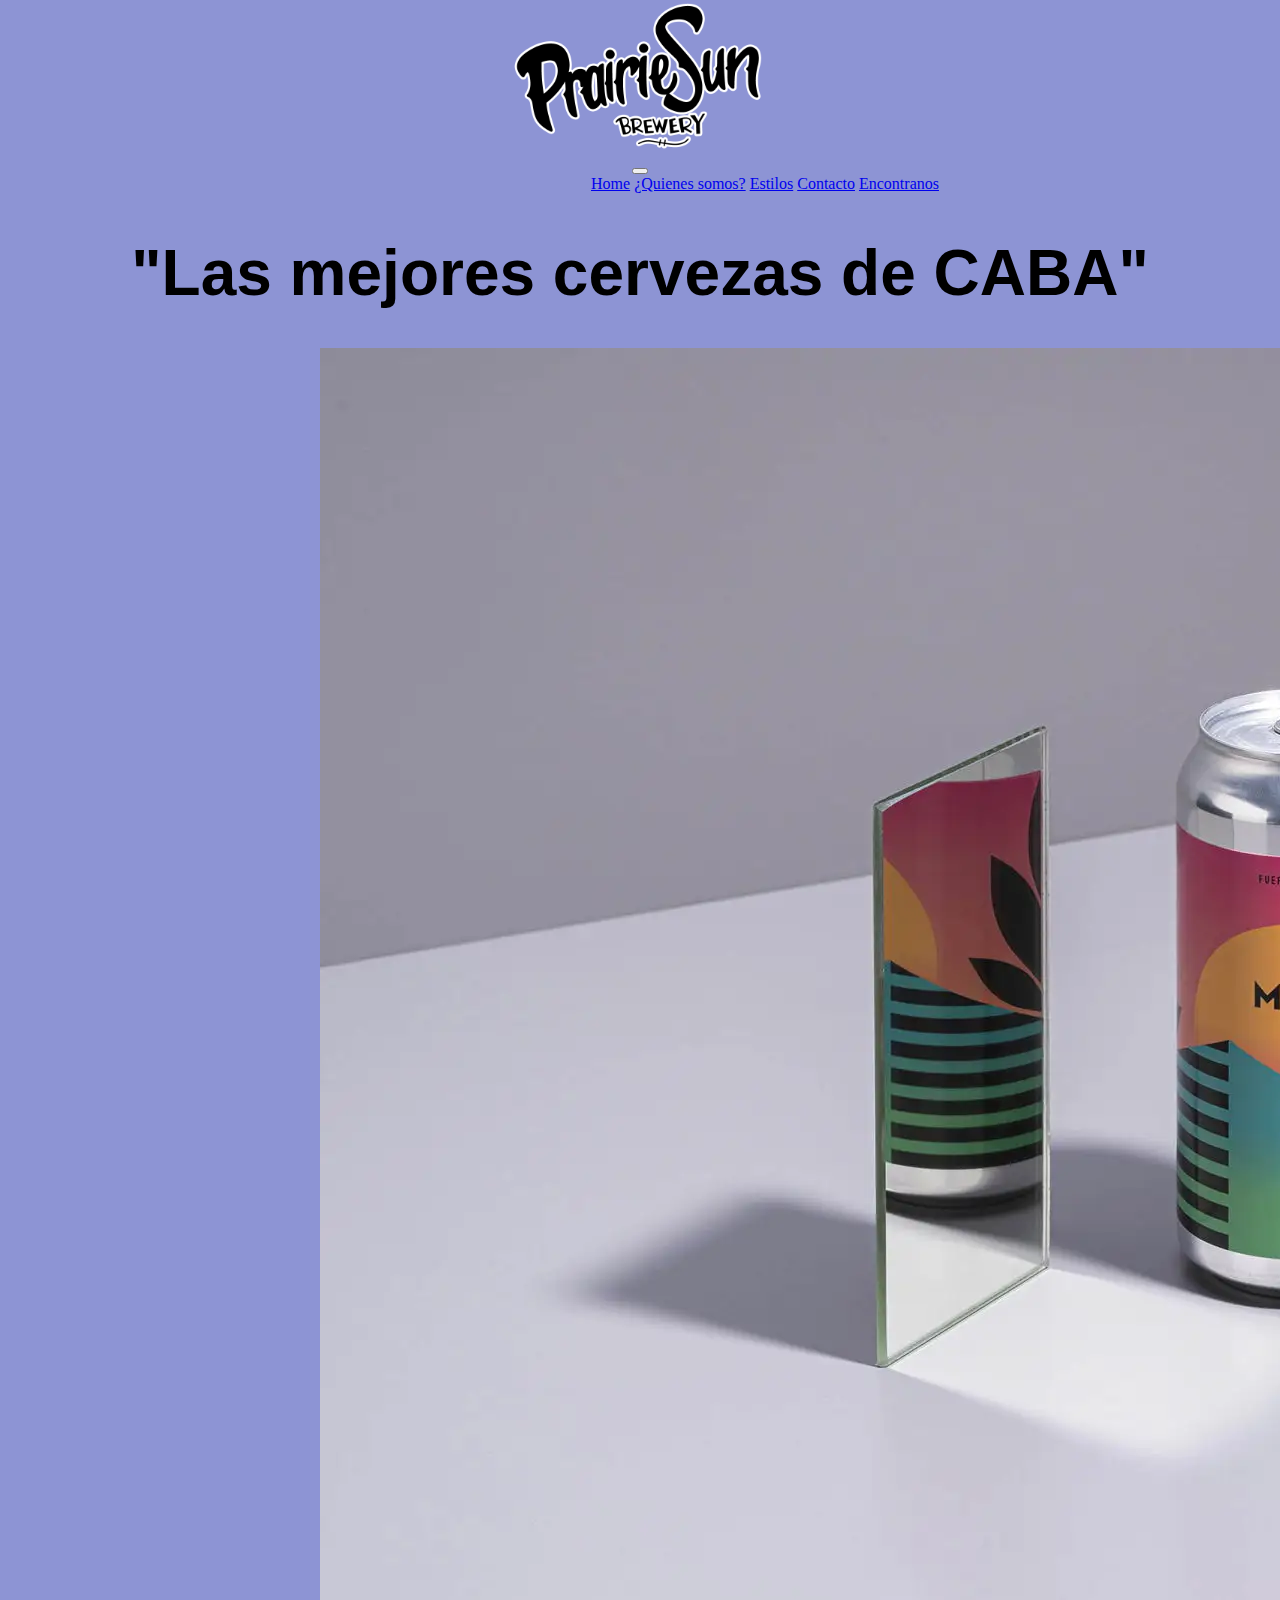
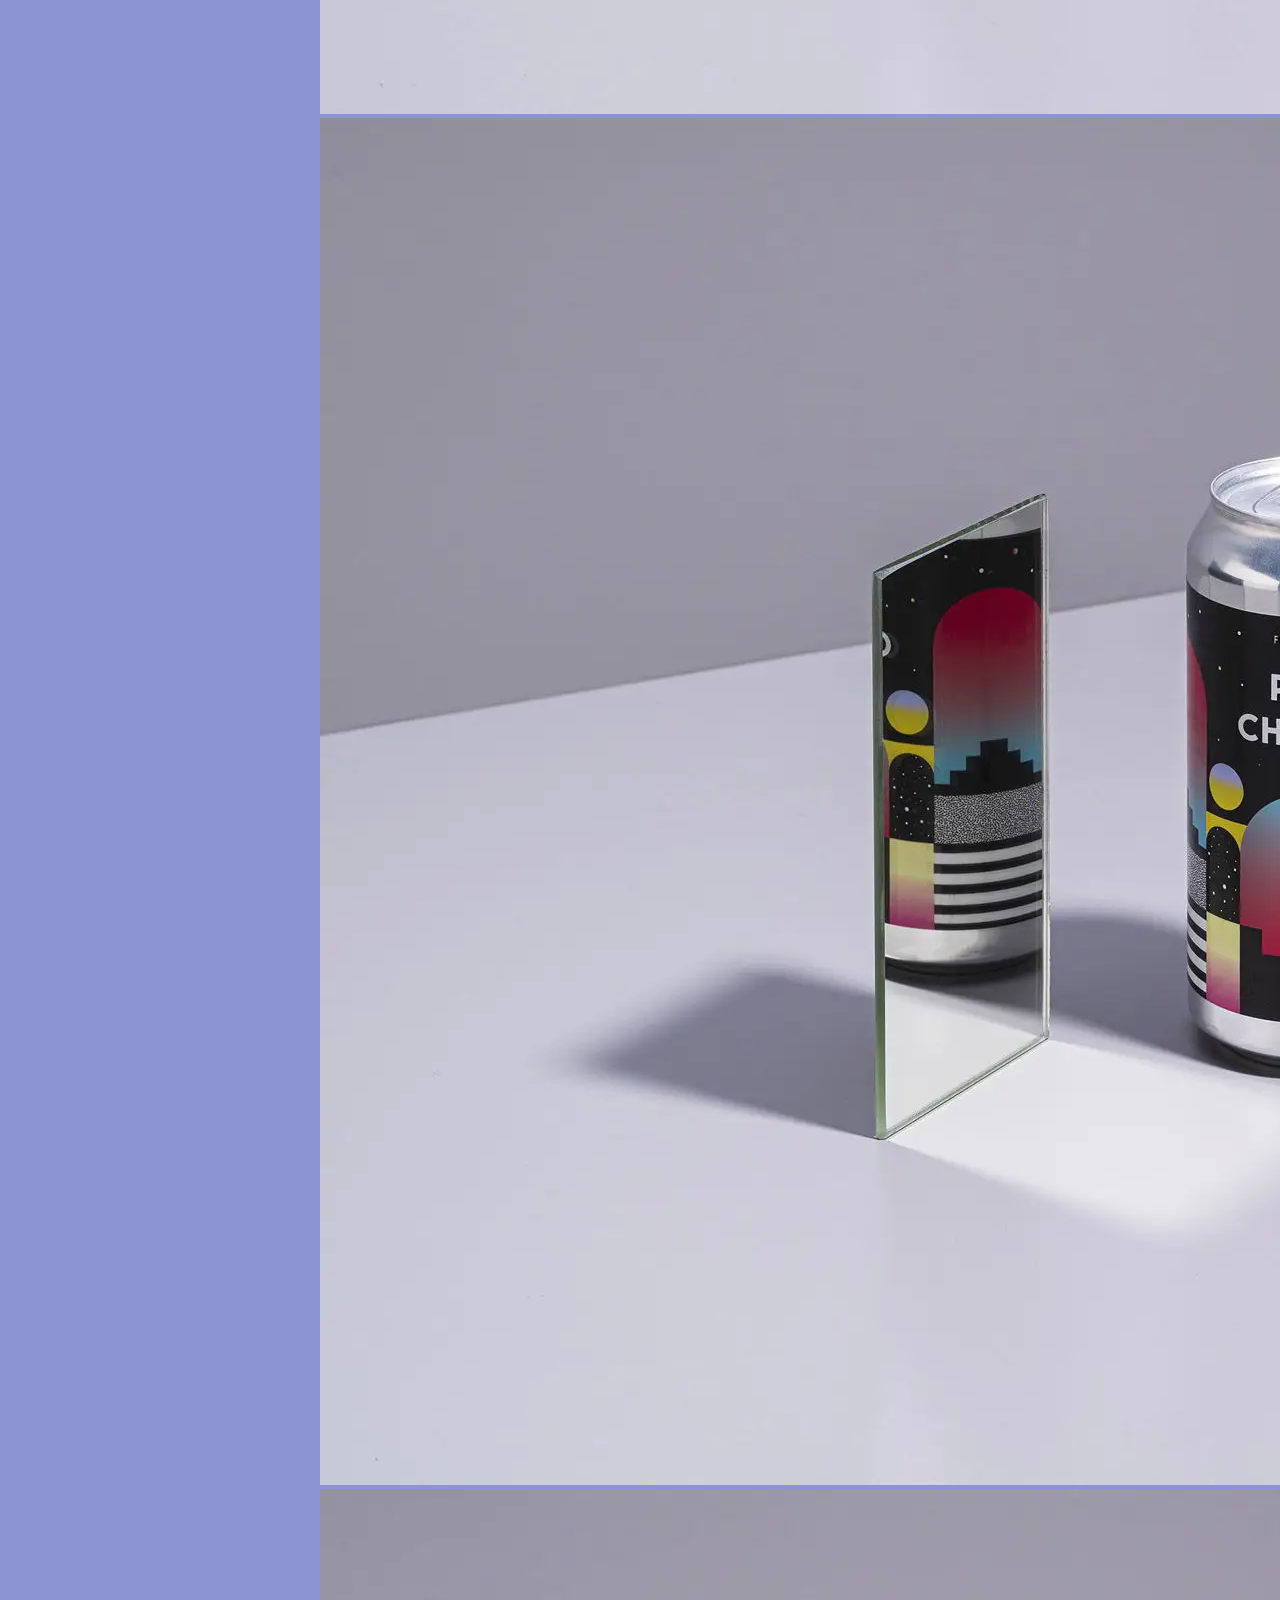
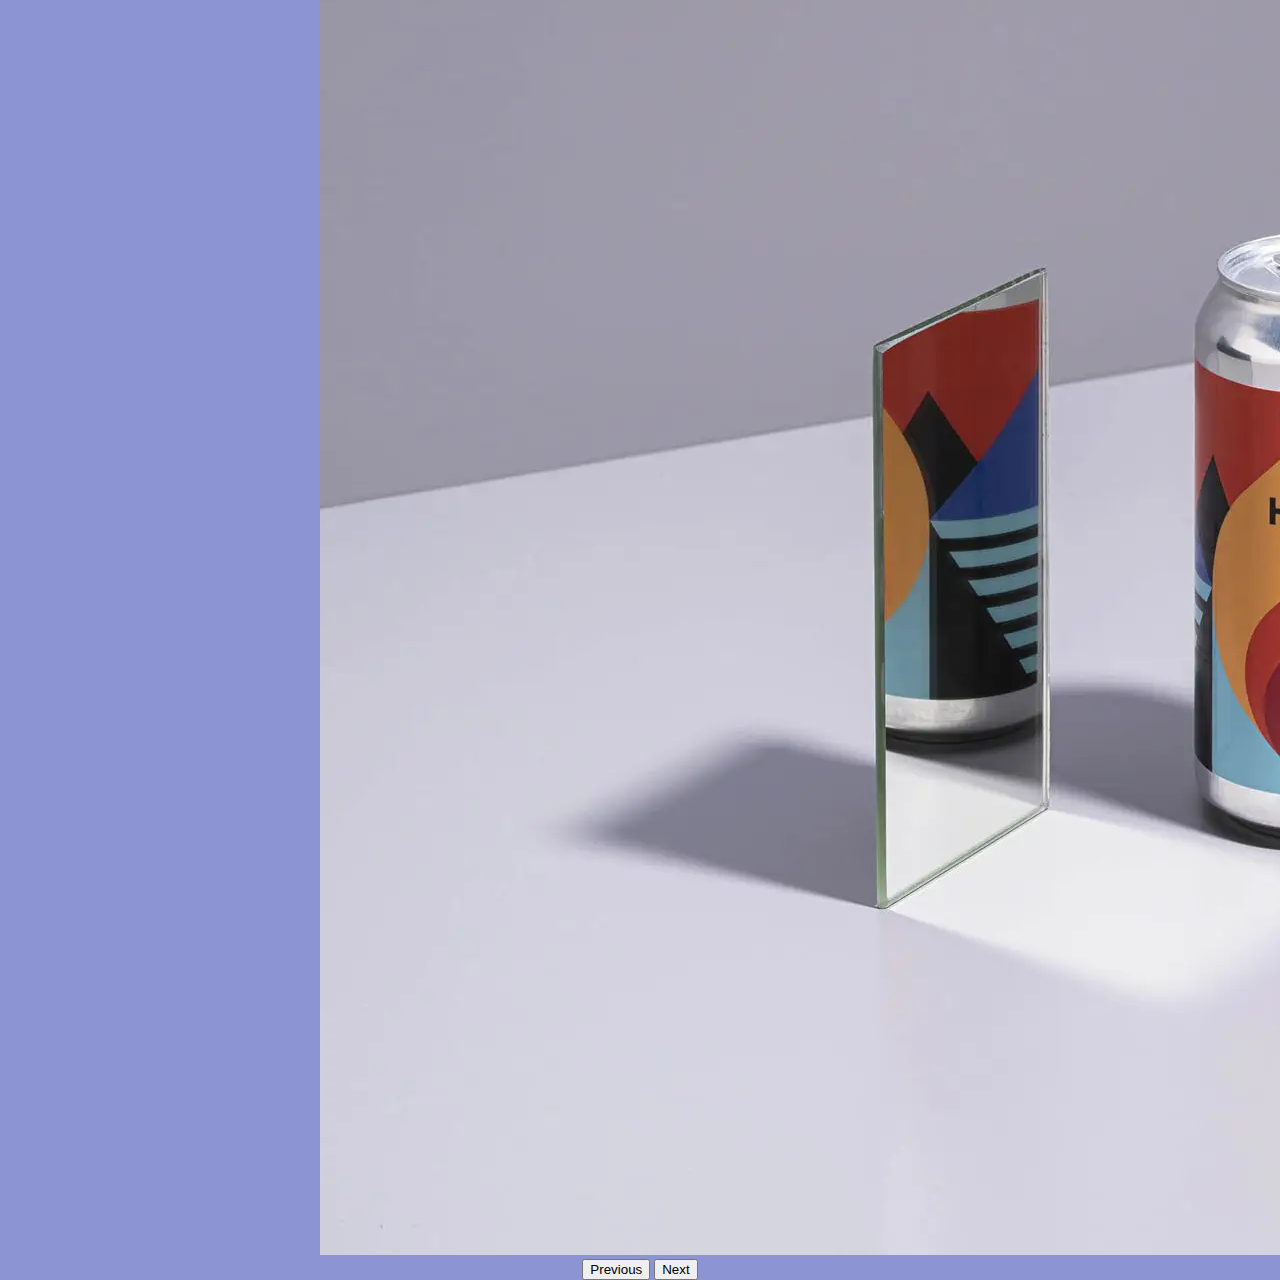
==== index.html @ 74720609 "primer commit" ====
<!DOCTYPE html>
<html lang="es">
<head>
    <meta charset="UTF-8">
    <meta name="viewport" content="width=device-width, initial-scale=1.0">
    <link rel="stylesheet" href="./CSS/style.css">
    <link href="https://cdn.jsdelivr.net/npm/bootstrap@5.3.0/dist/css/bootstrap.min.css" rel="stylesheet" integrity="sha384-9ndCyUaIbzAi2FUVXJi0CjmCapSmO7SnpJef0486qhLnuZ2cdeRhO02iuK6FUUVM" crossorigin="anonymous">
    <title>Proyecto</title>
</head>
<body class="body">
    <header>
        <img src="Imagenes/8c0a12_cb9eb271af204c92bbd8583e2e8f9bdc~mv2.png" alt="logo cerveceria" class="logo">    
        
        <nav class="navbar navbar-expand-lg bg-body-tertiary">
            <div class="container-fluid">
              <button class="navbar-toggler" type="button" data-bs-toggle="collapse" data-bs-target="#navbarNavAltMarkup" aria-controls="navbarNavAltMarkup" aria-expanded="false" aria-label="Toggle navigation">
                <span class="navbar-toggler-icon"></span>
              </button>
              <div class="collapse navbar-collapse navbarf" id="navbarNavAltMarkup">
                <div class="navbar-nav">
                  <a class="nav-link" href="index.html">Home</a>
                  <a class="nav-link" href="./Secciones/quienesSomos.html">¿Quienes somos?</a>
                  <a class="nav-link" href="./Secciones/estilos.html">Estilos</a>
                  <a class="nav-link" href="./Secciones/Contacto.html">Contacto</a>
                  <a class="nav-link" href="./Secciones/Encontranos.html">Encontranos</a>
                </div>
              </div>
            </div>
          </nav>
        <h1>"Las mejores cervezas de CABA"</h1>
  
        



        <div id="carouselExample" class="carousel slide latas">
          <div class="carousel-inner">
            <div class="carousel-item active">
              <img src="Imagenes/diseno-lata-cerveza-fuersk-wiacek-brewery-02.webp" class="d-block w-100" alt="...">
            </div>
            <div class="carousel-item">
              <img src="Imagenes/diseno-lata-cerveza-fuersk-wiacek-brewery-03.webp" class="d-block w-100" alt="...">
            </div>
            <div class="carousel-item">
              <img src="Imagenes/diseno-lata-cerveza-fuersk-wiacek-brewery-04.webp" class="d-block w-100" alt="...">
            </div>
          </div>
          <button class="carousel-control-prev" type="button" data-bs-target="#carouselExample" data-bs-slide="prev">
            <span class="carousel-control-prev-icon" aria-hidden="true"></span>
            <span class="visually-hidden">Previous</span>
          </button>
          <button class="carousel-control-next" type="button" data-bs-target="#carouselExample" data-bs-slide="next">
            <span class="carousel-control-next-icon" aria-hidden="true"></span>
            <span class="visually-hidden">Next</span>
          </button>
        </div>















    </header>  
    <script src="https://cdn.jsdelivr.net/npm/bootstrap@5.3.0/dist/js/bootstrap.bundle.min.js" integrity="sha384-geWF76RCwLtnZ8qwWowPQNguL3RmwHVBC9FhGdlKrxdiJJigb/j/68SIy3Te4Bkz" crossorigin="anonymous"></script>
</body>
</html>
---- CSS/style.css ----
@font-face {
    font-family: Windsor;
    src: url(https://strange.com.ar/build/assets/windsoref-bold-webfont-0d8f37c4.woff2) format("woff2"),url(https://strange.com.ar/build/assets/windsoref-bold-webfont-0d8f37c4.woff2) format("woff");
    font-weight: 400;
    font-style: normal
}

html {
    height: 100%;
}

body {
    background-color: #8d94d4 !important;
    height: 100%;
    background-position: center;
    background-repeat: no-repeat;
    background-size: cover;
    position: relative;
    margin: 0;
}

header {
    text-align: center;
}

.logo {
    height: 17vh;
}

/*NavBar*/
.navbarf{
    margin-left: 250px;
    --bs-navbar-nav-link-padding-x: 6rem;
}

/*titulos*/
h1 {
    color: #000000;
    font-family: Windsor,sans-serif;
    font-size: 400%;
    margin-bottom: 3vw;
    text-align: center;
    position: relative;  
}

.latas{
     width:50vw;
     margin-left: 25%;
}

/*quienes somos*/
.sobreNosotros{
    font-size: 26px;
    color: #000000;
    line-height: 1.5;
    text-align: center;
    font-family: monospace;
}

/*Estilos*/
.estilos1{
    font-size: 30px;
    font-family: monospace;
    font-style: italic;
    text-shadow: #000000;
    text-decoration: underline;
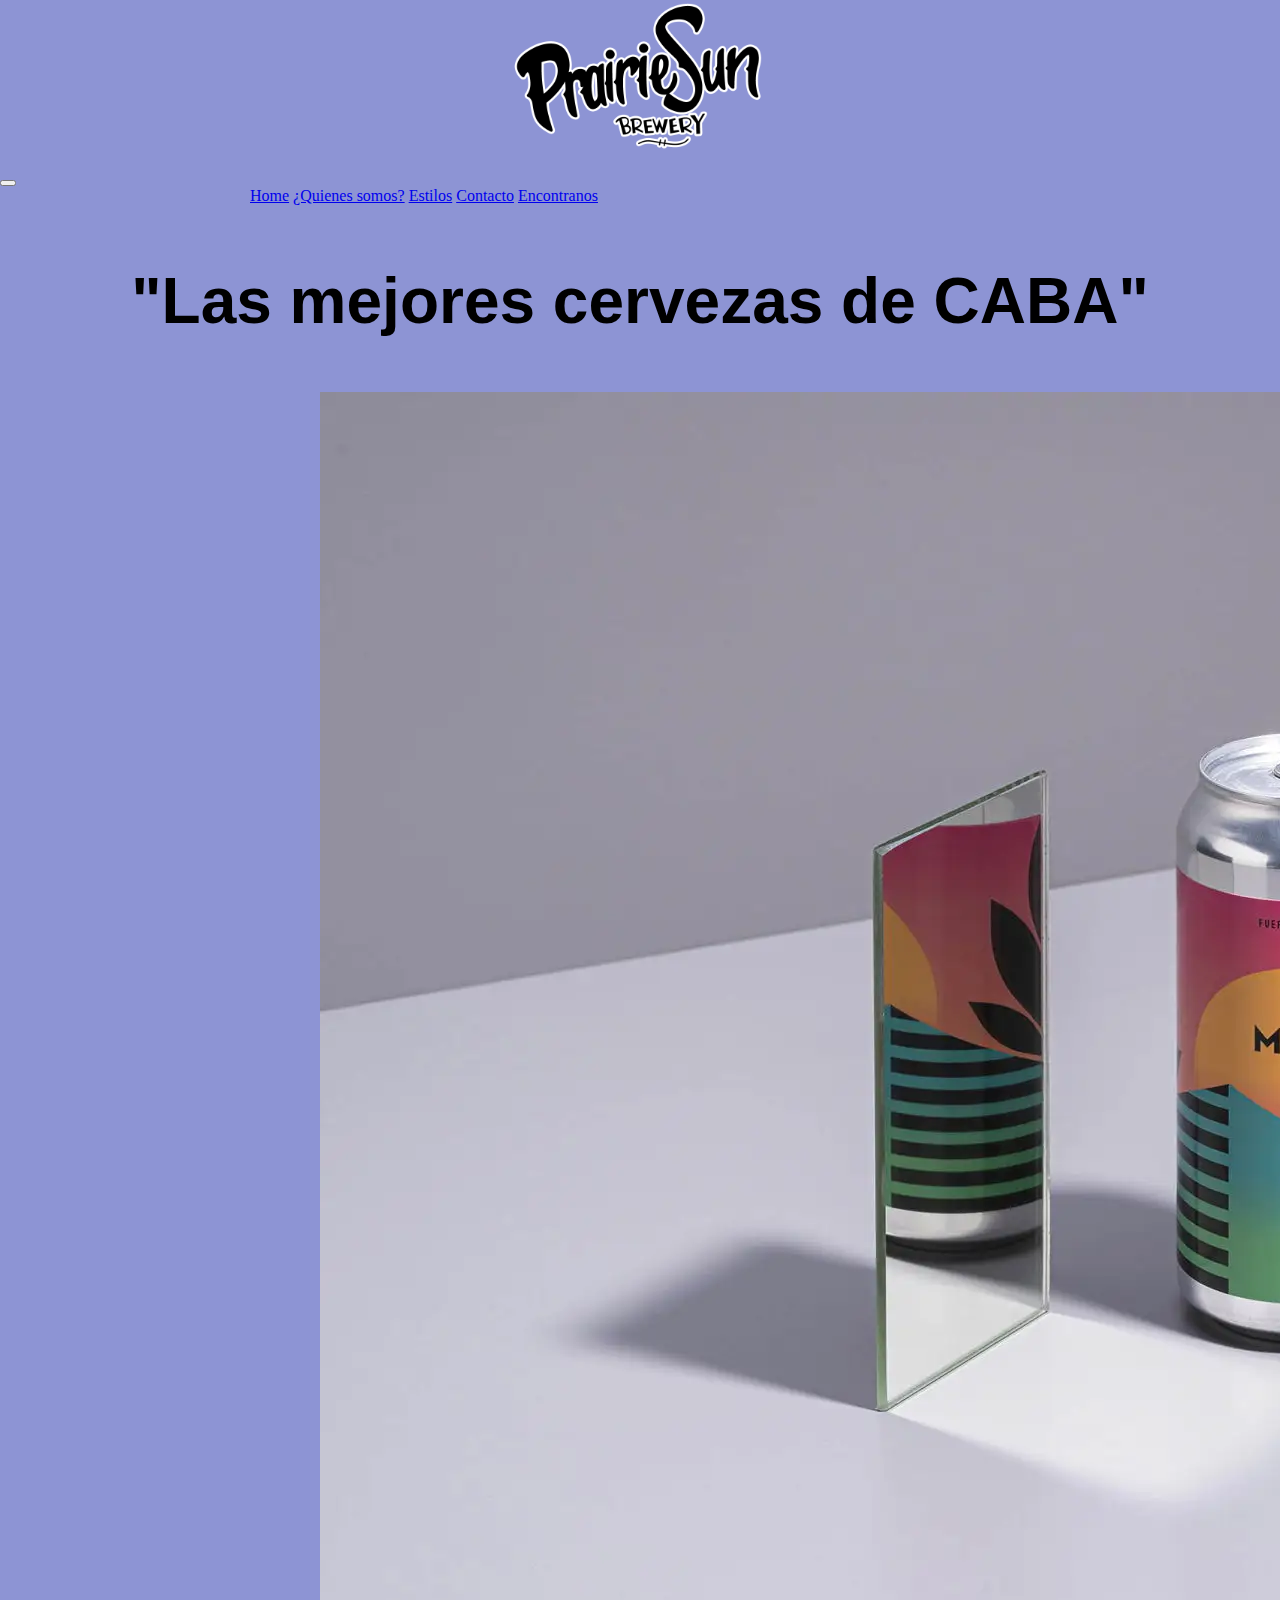
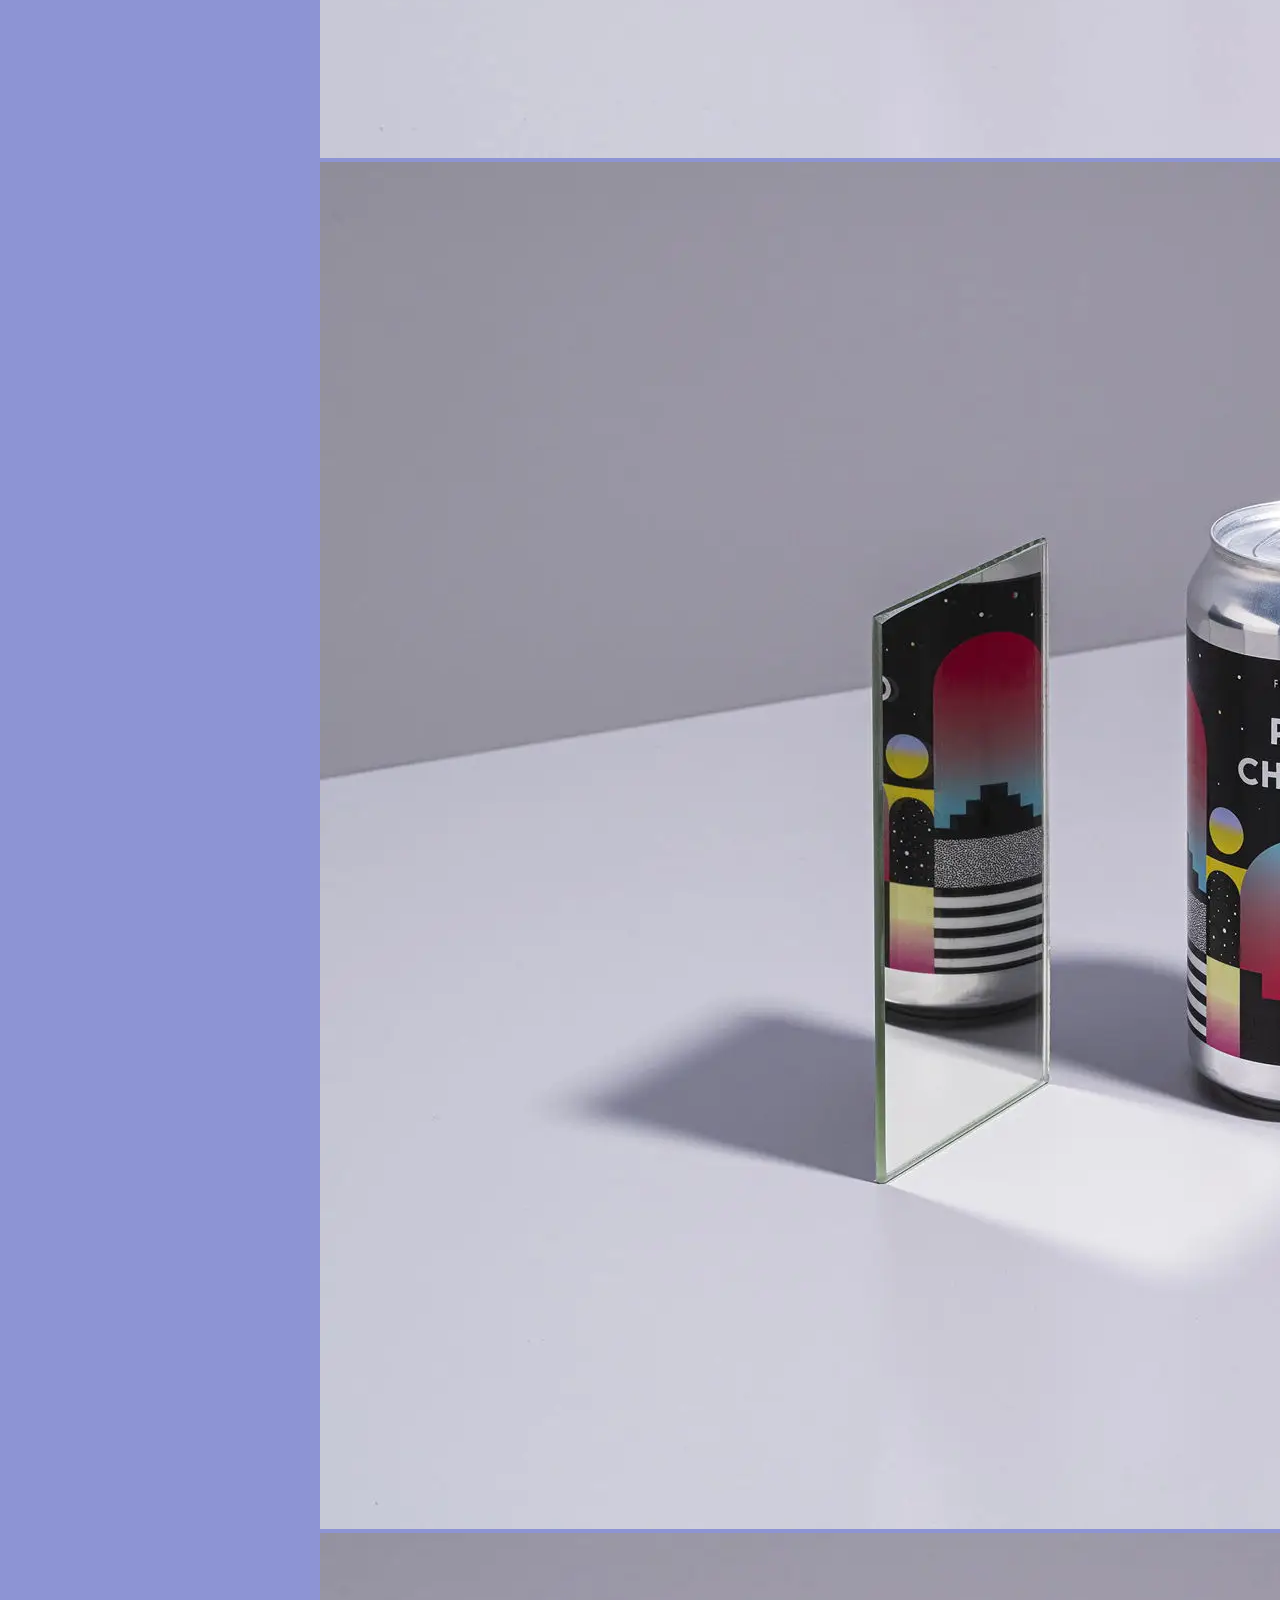
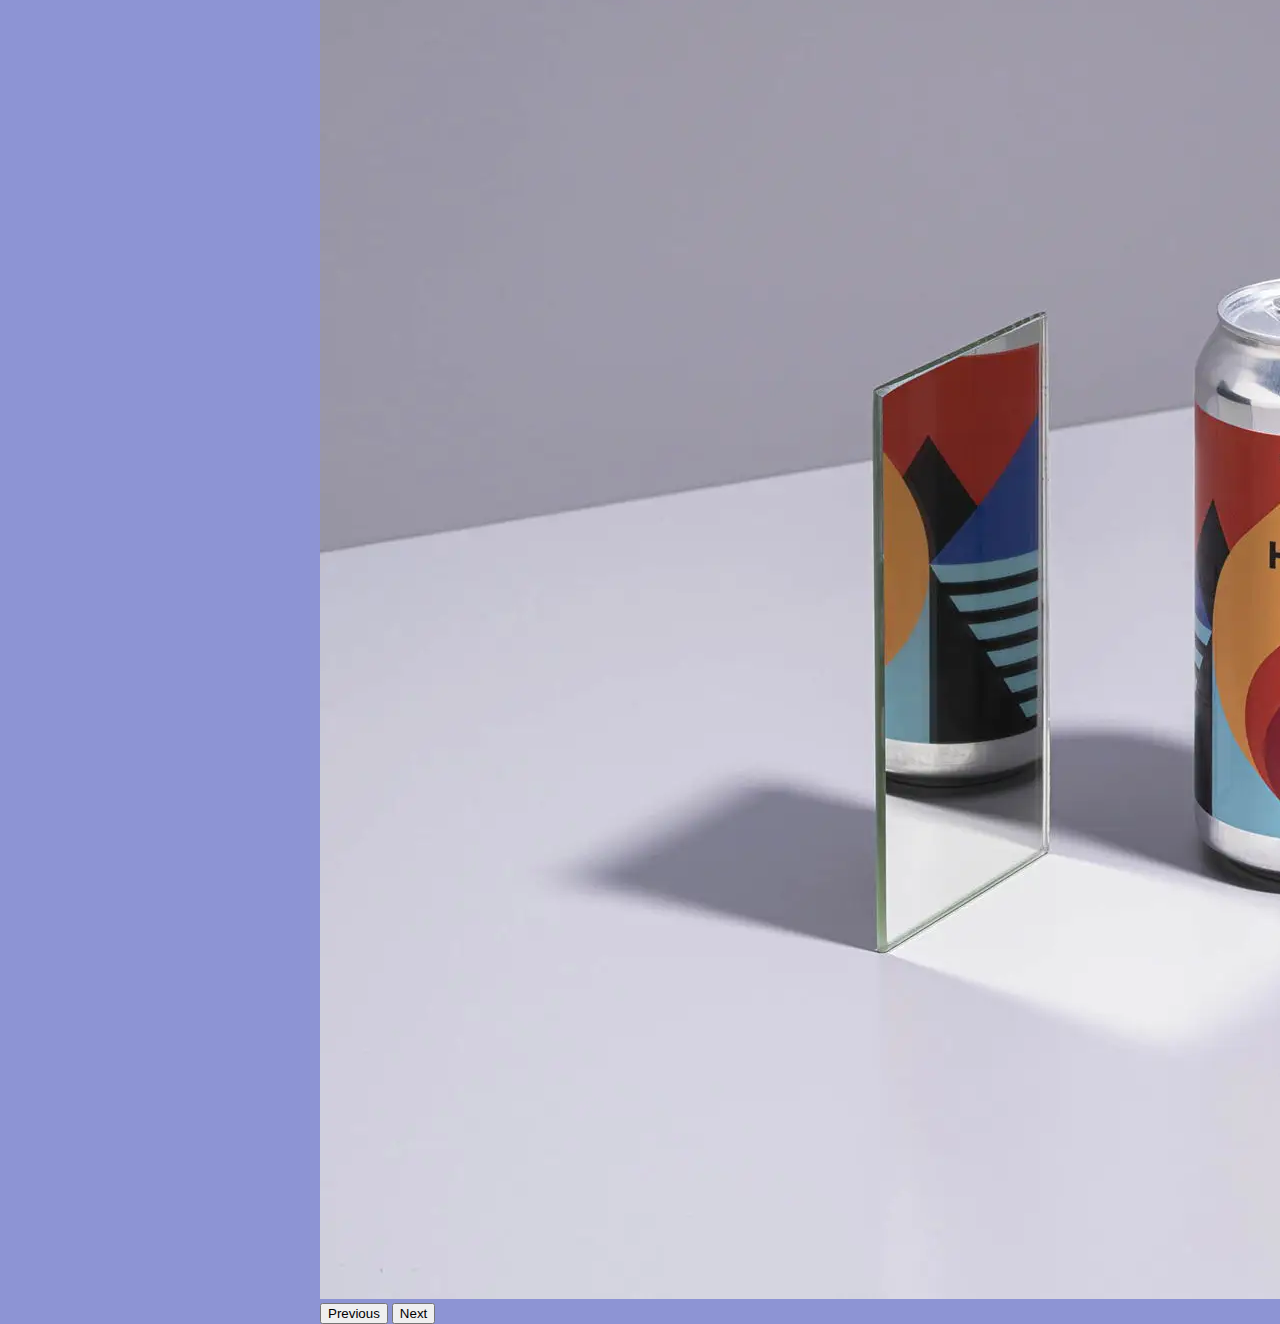
==== commit 39e2e504: "contacto" ====
--- a/index.html
+++ b/index.html
@@ -55,20 +55,6 @@
           </button>
         </div>
 
-
-
-
-
-
-
-
-
-
-
-
-
-
-
     </header>  
     <script src="https://cdn.jsdelivr.net/npm/bootstrap@5.3.0/dist/js/bootstrap.bundle.min.js" integrity="sha384-geWF76RCwLtnZ8qwWowPQNguL3RmwHVBC9FhGdlKrxdiJJigb/j/68SIy3Te4Bkz" crossorigin="anonymous"></script>
 </body>
--- a/CSS/style.css
+++ b/CSS/style.css
@@ -20,11 +20,15 @@
 }
 
 header {
-    text-align: center;
+    display:flex;
+    flex-direction: column;
+   justify-content: center;
+   gap:1rem;
 }
 
 .logo {
     height: 17vh;
+    align-self: center;
 }
 
 /*NavBar*/
@@ -44,8 +48,30 @@
 }
 
 .latas{
-     width:50vw;
-     margin-left: 25%;
+    align-self: center;
+}
+
+/* Extra small devices (phones, 600px and down) */
+@media only screen and (max-width: 600px) {}
+
+/* Small devices (portrait tablets and large phones, 600px and up) */
+@media only screen and (min-width: 600px) {}
+
+/* Medium devices (landscape tablets, 768px and up) */
+@media only screen and (min-width: 768px) {}
+
+/* Large devices (laptops/desktops, 992px and up) */
+@media only screen and (min-width: 992px) {
+    .latas{
+        width: 50%;
+    }
+}
+
+/* Extra large devices (large laptops and desktops, 1200px and up) */
+@media only screen and (min-width: 1200px) {
+    .latas{
+        width: 50%;
+    }
 }
 
 /*quienes somos*/
@@ -58,9 +84,122 @@
 }
 
 /*Estilos*/
-.estilos1{
-    font-size: 30px;
+
+
+
+.estilos1 {
+    font-size: 25px;
     font-family: monospace;
     font-style: italic;
     text-shadow: #000000;
     text-decoration: underline;
+}
+
+.estilos2 {
+    font-size: 25px;
+    font-family: monospace;
+    font-style: italic;
+    text-shadow: #000000;
+    text-decoration: underline;
+
+}
+
+
+
+
+
+
+
+
+/*contactanos*/
+.contacto{
+    display: inline-flex;
+    flex-direction: column;
+    height: 40vh;
+    width: 40vw;
+    justify-content: space-around;
+    margin-left: 30%;
+}
+
+input {
+    height: 4vh;
+}
+
+textarea{
+    height: 12vh;
+}
+
+.grid-loyout{
+    display: grid;
+    grid-template-columns: auto auto auto;
+    
+    justify-content: flex-start;
+    margin-left: 100px;
+}
+
+.caja1{
+    
+
+.caja2{
+    
+    
+}
+
+.caja3{
+    
+}
+
+
+
+
+
+
+
+
+
+
+/*encontranos*/
+h3{
+    font-size: 200%;
+    text-align: center;
+    text-decoration: underline;
+}
+
+.hora1{
+    font-size: 150%;
+    flex-grow: 1;
+    line-height: 2;
+    text-align: center;
+}
+
+.hora2{
+    text-align: center;
+    font-size: 150%;
+    flex-grow: 1;
+    line-height: 2;
+}
+
+.hora3{
+    text-align: center;
+    font-size: 150%;
+    flex-grow: 1;
+    line-height: 2; 
+}
+
+.direccion{
+    font-size: 200%;
+    line-height: 2;
+    text-align: center;
+}
+
+.mapa{
+    display: inline-block;
+    padding:5px;
+    box-sizing: border-box;
+    float:right
+}
+
+.mapa img {
+    width:200px;
+    margin-right: 200px;
+}
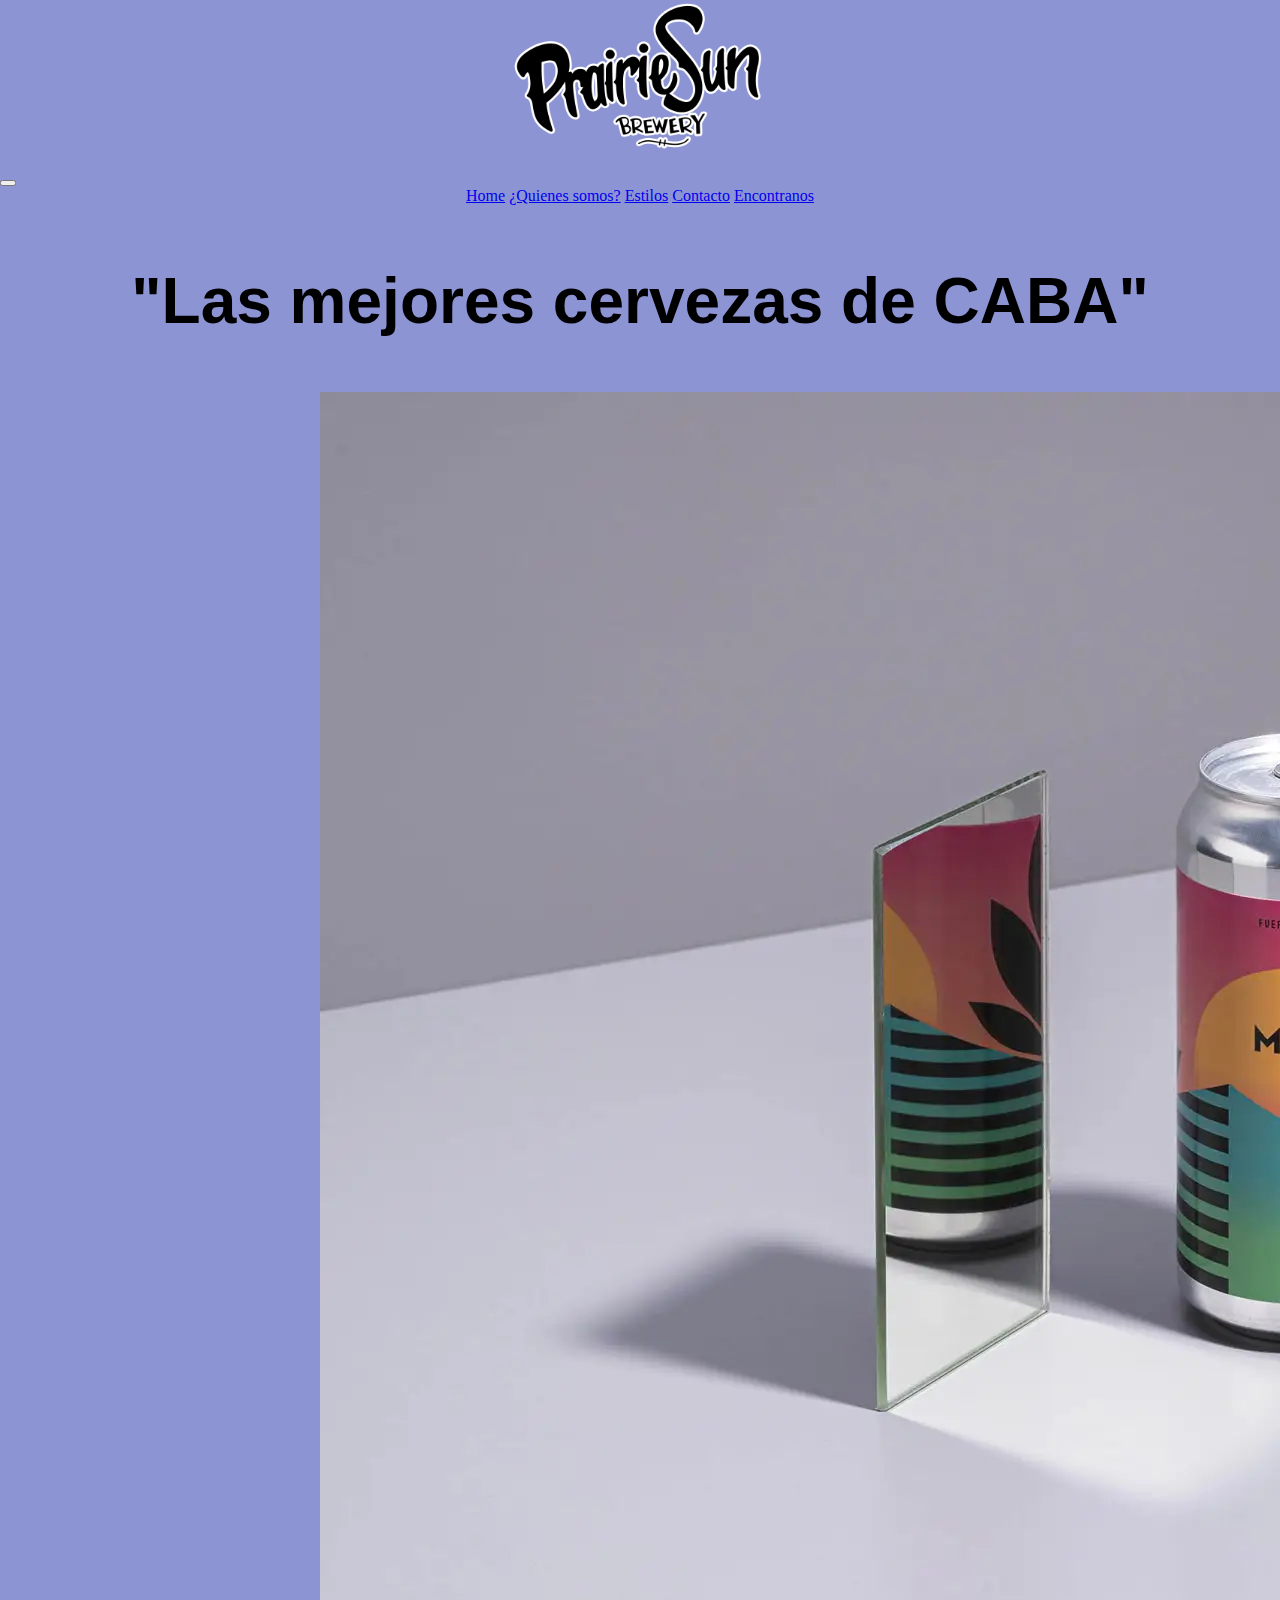
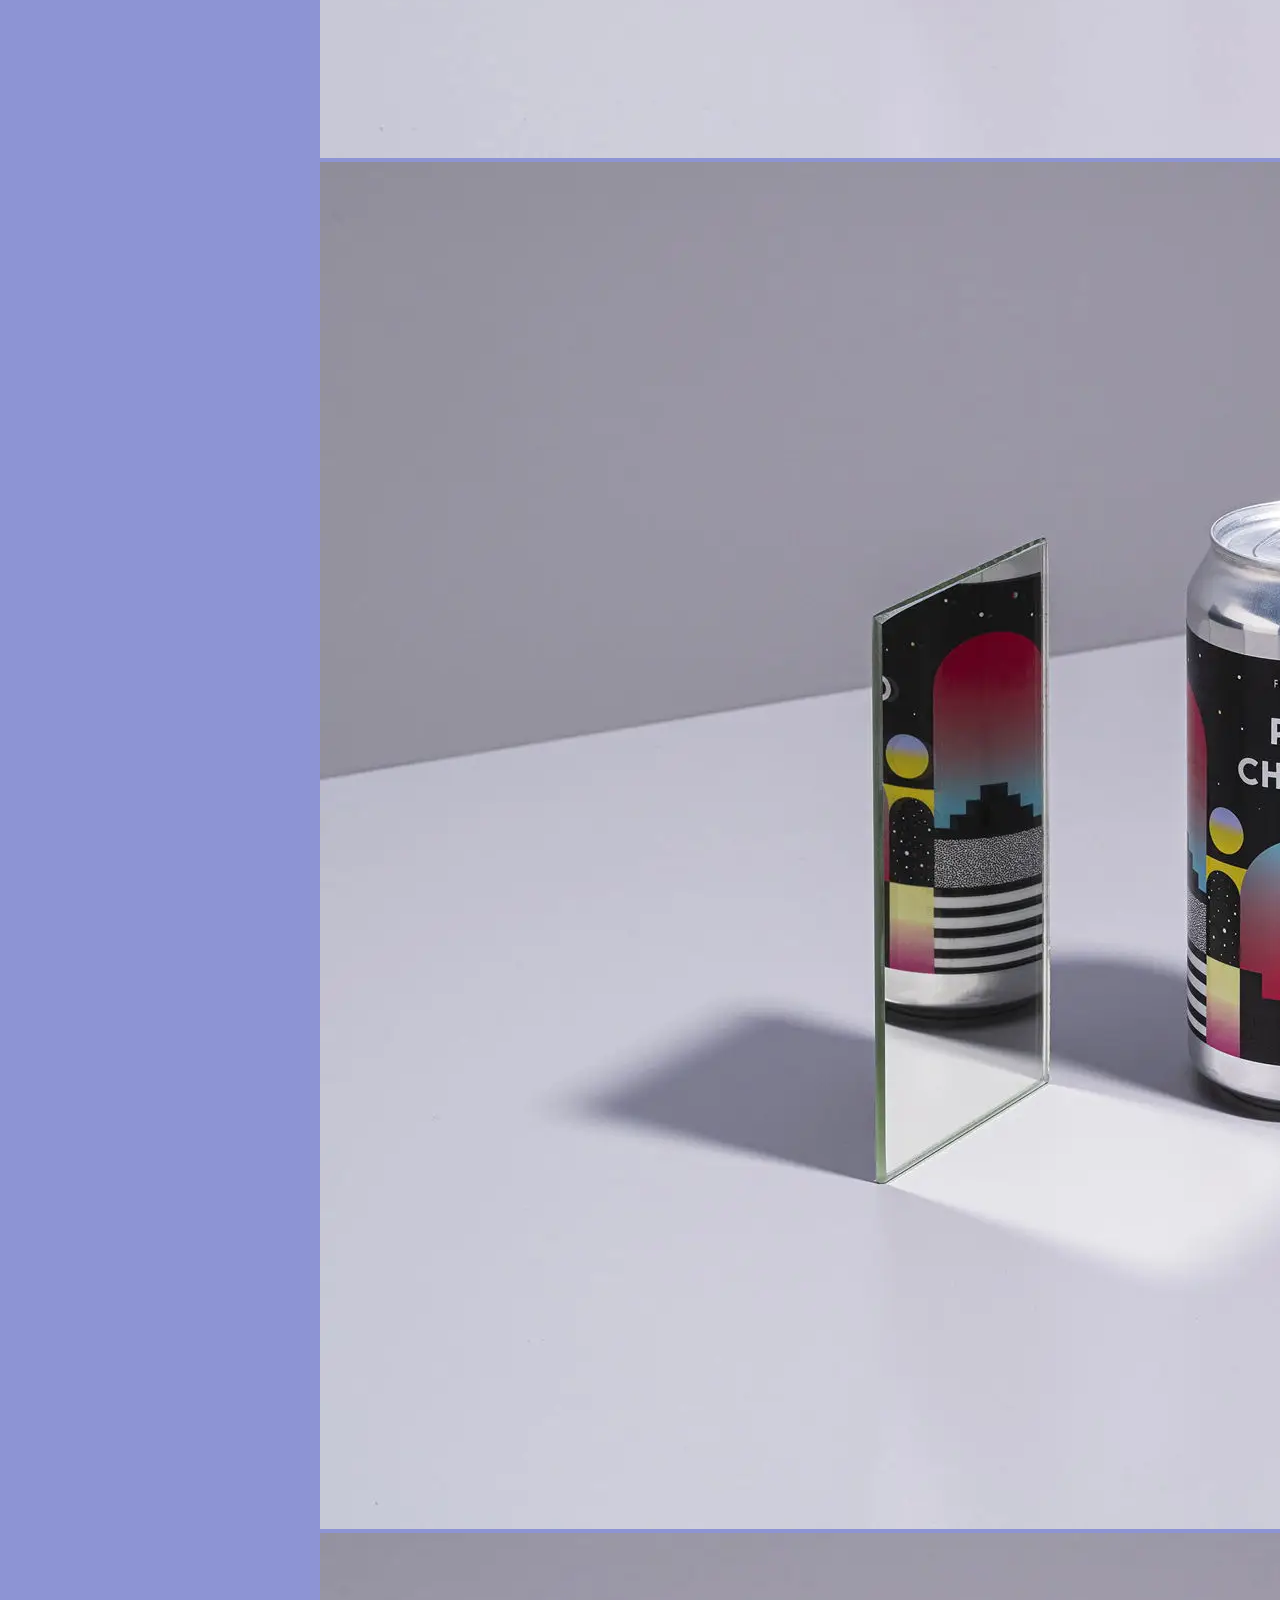
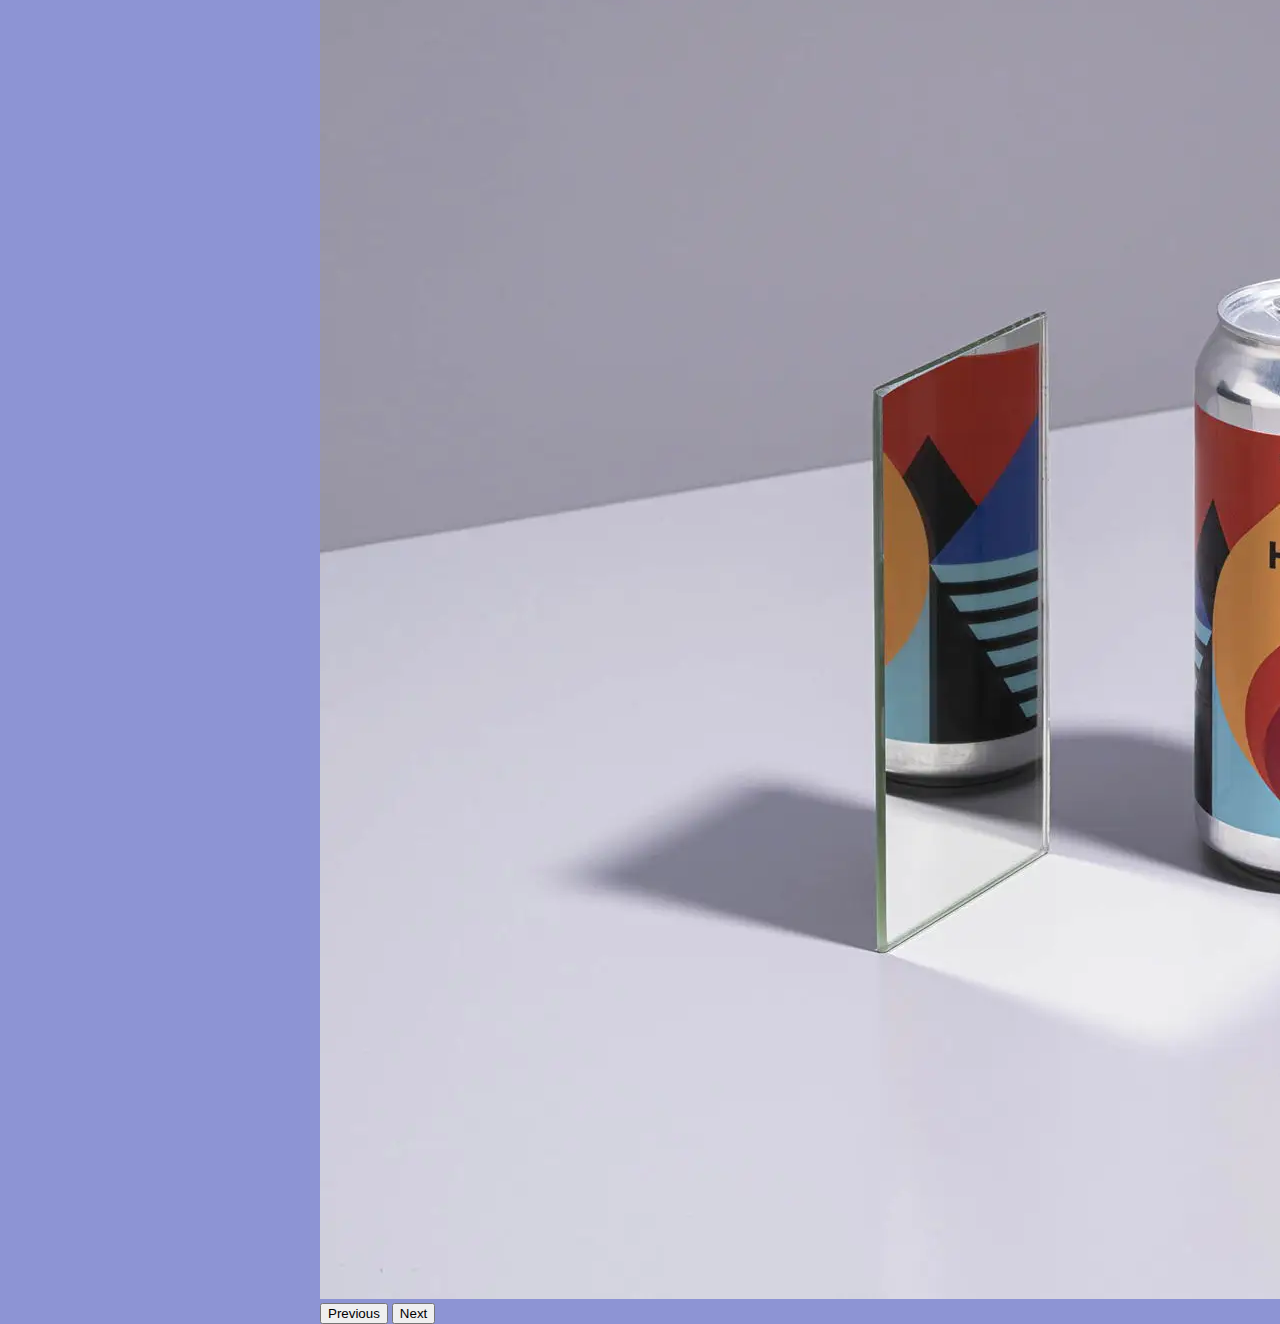
==== commit 00533c3b: "final" ====
--- a/index.html
+++ b/index.html
@@ -28,11 +28,6 @@
             </div>
           </nav>
         <h1>"Las mejores cervezas de CABA"</h1>
-  
-        
-
-
-
         <div id="carouselExample" class="carousel slide latas">
           <div class="carousel-inner">
             <div class="carousel-item active">
@@ -54,7 +49,6 @@
             <span class="visually-hidden">Next</span>
           </button>
         </div>
-
     </header>  
     <script src="https://cdn.jsdelivr.net/npm/bootstrap@5.3.0/dist/js/bootstrap.bundle.min.js" integrity="sha384-geWF76RCwLtnZ8qwWowPQNguL3RmwHVBC9FhGdlKrxdiJJigb/j/68SIy3Te4Bkz" crossorigin="anonymous"></script>
 </body>
--- a/CSS/style.css
+++ b/CSS/style.css
@@ -33,7 +33,8 @@
 
 /*NavBar*/
 .navbarf{
-    margin-left: 250px;
+    display: flex;
+    justify-content: center;
     --bs-navbar-nav-link-padding-x: 6rem;
 }
 
@@ -84,15 +85,11 @@
 }
 
 /*Estilos*/
-
-
-
 .estilos1 {
     font-size: 25px;
     font-family: monospace;
     font-style: italic;
     text-shadow: #000000;
-    text-decoration: underline;
 }
 
 .estilos2 {
@@ -100,16 +97,30 @@
     font-family: monospace;
     font-style: italic;
     text-shadow: #000000;
-    text-decoration: underline;
-
 }
 
+/* Extra small devices (phones, 600px and down) */
+@media only screen and (max-width: 600px) {}
 
+/* Small devices (portrait tablets and large phones, 600px and up) */
+@media only screen and (min-width: 600px) {}
 
+/* Medium devices (landscape tablets, 768px and up) */
+@media only screen and (min-width: 768px) {}
 
+/* Large devices (laptops/desktops, 992px and up) */
+@media only screen and (min-width: 992px) {
+    .latas{
+        width: 50%;
+    }
+}
 
-
-
+/* Extra large devices (large laptops and desktops, 1200px and up) */
+@media only screen and (min-width: 1200px) {
+    .latas{
+        width: 50%;
+    }
+}
 
 /*contactanos*/
 .contacto{
@@ -132,31 +143,10 @@
 .grid-loyout{
     display: grid;
     grid-template-columns: auto auto auto;
-    
     justify-content: flex-start;
     margin-left: 100px;
+    gap: 30px;
 }
-
-.caja1{
-    
-
-.caja2{
-    
-    
-}
-
-.caja3{
-    
-}
-
-
-
-
-
-
-
-
-
 
 /*encontranos*/
 h3{
